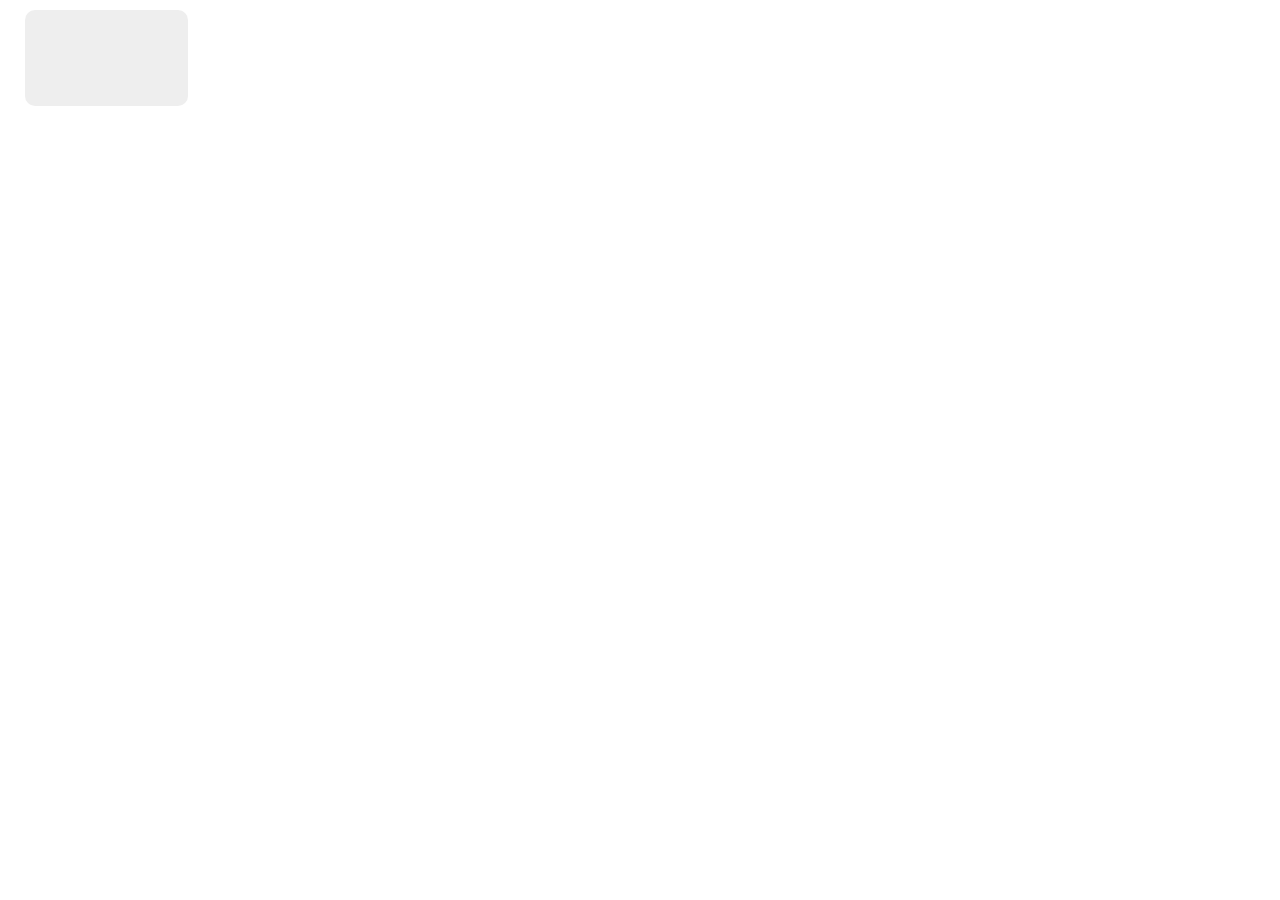
==== index.html @ aa8cee78 "Initalize Pep's website project" ====
<!DOCTYPE html>
<html>
    <head>
        <link rel="stylesheet" href="assets/css/stylesheet.css">
        <link rel="stylesheet" href="https://maxcdn.bootstrapcdn.com/bootstrap/3.3.5/css/bootstrap.min.css">

        <title>Pep's Peddlers - Home</title>
        <link rel="icon" href="assets/images/Peps-logo.jpg">
    </head>
    <body>

        <div class="col-md-2">
            <div class="jumbotron" id="sidebar">
                
            </div>
        </div>           
    </body>
</html>
---- assets/css/stylesheet.css ----
#sidebar {
    border-radius: 10px;
    height: 100%;
    margin: 10px;

}
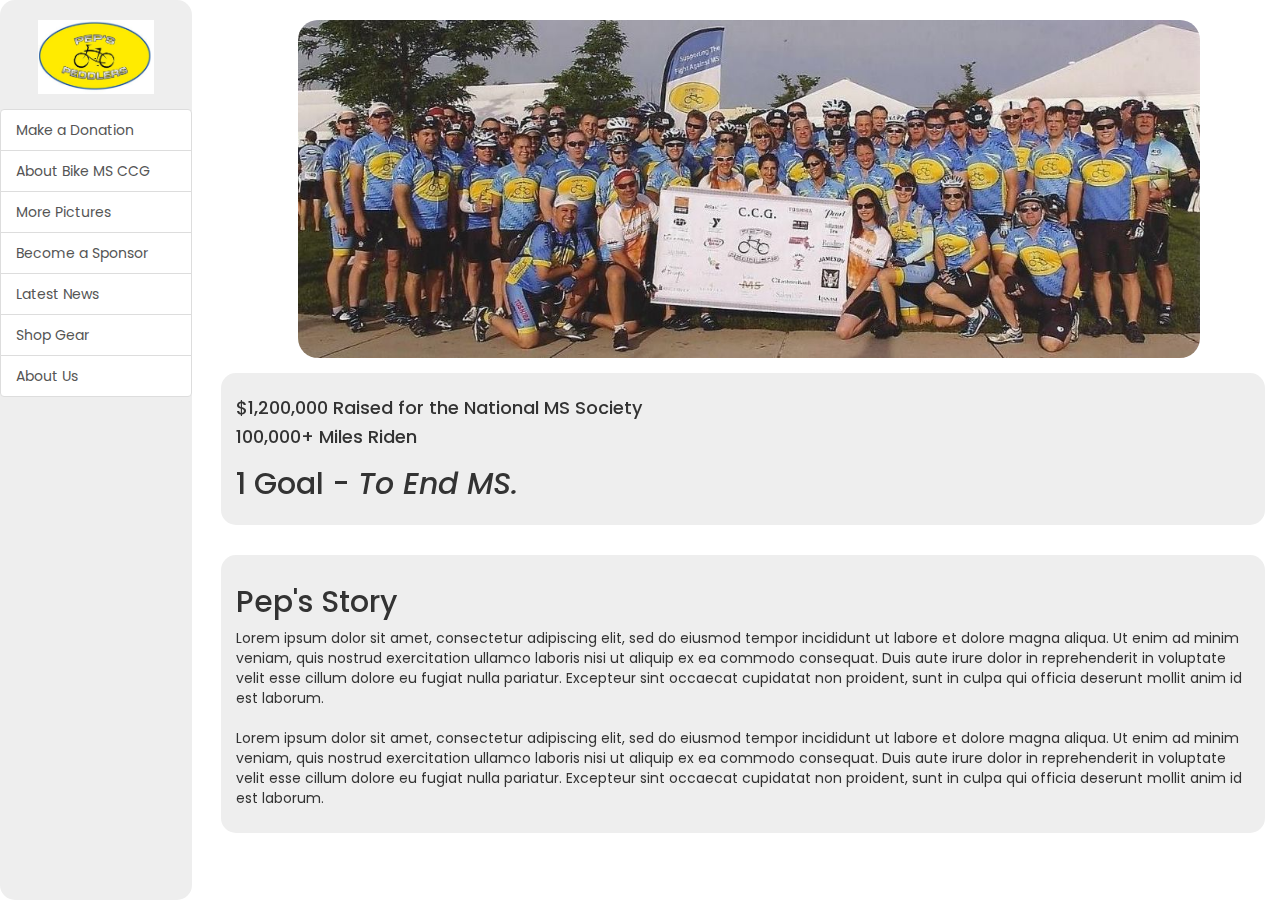
==== commit 580cd4af: "website concept" ====
--- a/index.html
+++ b/index.html
@@ -8,11 +8,59 @@
         <link rel="icon" href="assets/images/Peps-logo.jpg">
     </head>
     <body>
+        <div id="sidebarWrapper">
+            <div class="row">
+                <div class="col-lg-2">
+                    <div class="jumbotron" id="sidebarJT">
+                        <div class="bg-light border-right min-vh-100" id="sidebar-wrapper">
+                            <div class="sidebar-heading">
+                                <img src="assets/images/Peps-logo.jpg" id="logo">
+                            </div>
+                            <div class="list-group list-group-flush overflow-auto vh-100">
+                                <a href="#" class="list-group-item list-group-item-action bg-light">Make a Donation</a>
+                                <a href="#" class="list-group-item list-group-item-action bg-light">About Bike MS CCG</a>
+                                <a href="#" class="list-group-item list-group-item-action bg-light">More Pictures</a>
+                                <a href="#" class="list-group-item list-group-item-action bg-light">Become a Sponsor</a>
+                                <a href="#" class="list-group-item list-group-item-action bg-light">Latest News</a>
+                                <a href="#" class="list-group-item list-group-item-action bg-light">Shop Gear</a>
+                                <a href="#" class="list-group-item list-group-item-action bg-light">About Us</a>
+                            </div>
+                        </div>
+                    </div>
+                </div>
+                <div class="col-lg-10">
+                    <br>
+                    <img src="assets/images/2015 Team.jpg" id="team">
+                    <div class="jumbotron" id="firstTB">
+                        <p><h4>$1,200,000 Raised for the National MS Society</h4>
+                            <h4>100,000+ Miles Riden</h4>
+                            <h2>1 Goal - <i>To End MS.</i></h2>
+                        </p>
+                    </div>
+                    <div class="jumbotron" id="pepsStory">
+                        <p><h2>Pep's Story</h2>
+                            Lorem ipsum dolor sit amet, consectetur adipiscing elit, sed do eiusmod tempor incididunt ut labore et dolore magna aliqua. 
+                            Ut enim ad minim veniam, quis nostrud exercitation ullamco laboris nisi ut aliquip ex ea commodo consequat. Duis aute irure dolor in 
+                            reprehenderit in voluptate velit esse cillum dolore eu fugiat nulla pariatur. Excepteur sint occaecat cupidatat non proident, sunt in 
+                            culpa qui officia deserunt mollit anim id est laborum.
+                            <br>
+                            <br>
+                            Lorem ipsum dolor sit amet, consectetur adipiscing elit, sed do eiusmod tempor incididunt ut labore et dolore magna aliqua. 
+                            Ut enim ad minim veniam, quis nostrud exercitation ullamco laboris nisi ut aliquip ex ea commodo consequat. Duis aute irure dolor in 
+                            reprehenderit in voluptate velit esse cillum dolore eu fugiat nulla pariatur. Excepteur sint occaecat cupidatat non proident, sunt in 
+                            culpa qui officia deserunt mollit anim id est laborum.
+                        </p>
+                    </div>
+                </div>
+            </div>
+        </div>  
+        <div id="pageContentWrapper">
+            <div class="container-fluid">
+                <div class="row">
+                    
+                </div>
+            </div>
+        </div>
 
-        <div class="col-md-2">
-            <div class="jumbotron" id="sidebar">
-                
-            </div>
-        </div>           
     </body>
 </html>
--- a/assets/css/stylesheet.css
+++ b/assets/css/stylesheet.css
@@ -1,6 +1,53 @@
-#sidebar {
-    border-radius: 10px;
-    height: 100%;
-    margin: 10px;
+@import "https://fonts.googleapis.com/css?family=Poppins:300,400,500,600,700";
 
+* {
+    font-family: 'Poppins', sans-serif;
+}
+
+.jumbotron {
+    border-radius: 15px;
+    padding: 15px;
+    margin: 15px;
+}
+
+#firstTB,
+#pepsStory {
+    margin-left: 2.5px;
+    padding-top: 10px;
+    padding-bottom: 10px;
+}
+
+#sidebarJT {
+    margin: 0px;
+    padding: 0px;
+    padding-top: 20px;
+
+    min-height: 100vh;
+    width: 15%;
+    position: fixed;
+}
+
+#logo {
+    width: 60%;
+    height: 60%;
+
+    margin: auto;
+    margin-bottom: 15px;
+    display: block;
+}
+
+ul {
+    padding: 15px;
+    margin: 15px;
+
+    list-style-type: none;
+}
+
+#team {
+    width: 85%;
+    height: 85%;
+    margin: auto;
+    display: block;
+
+    border-radius: 20px;
 }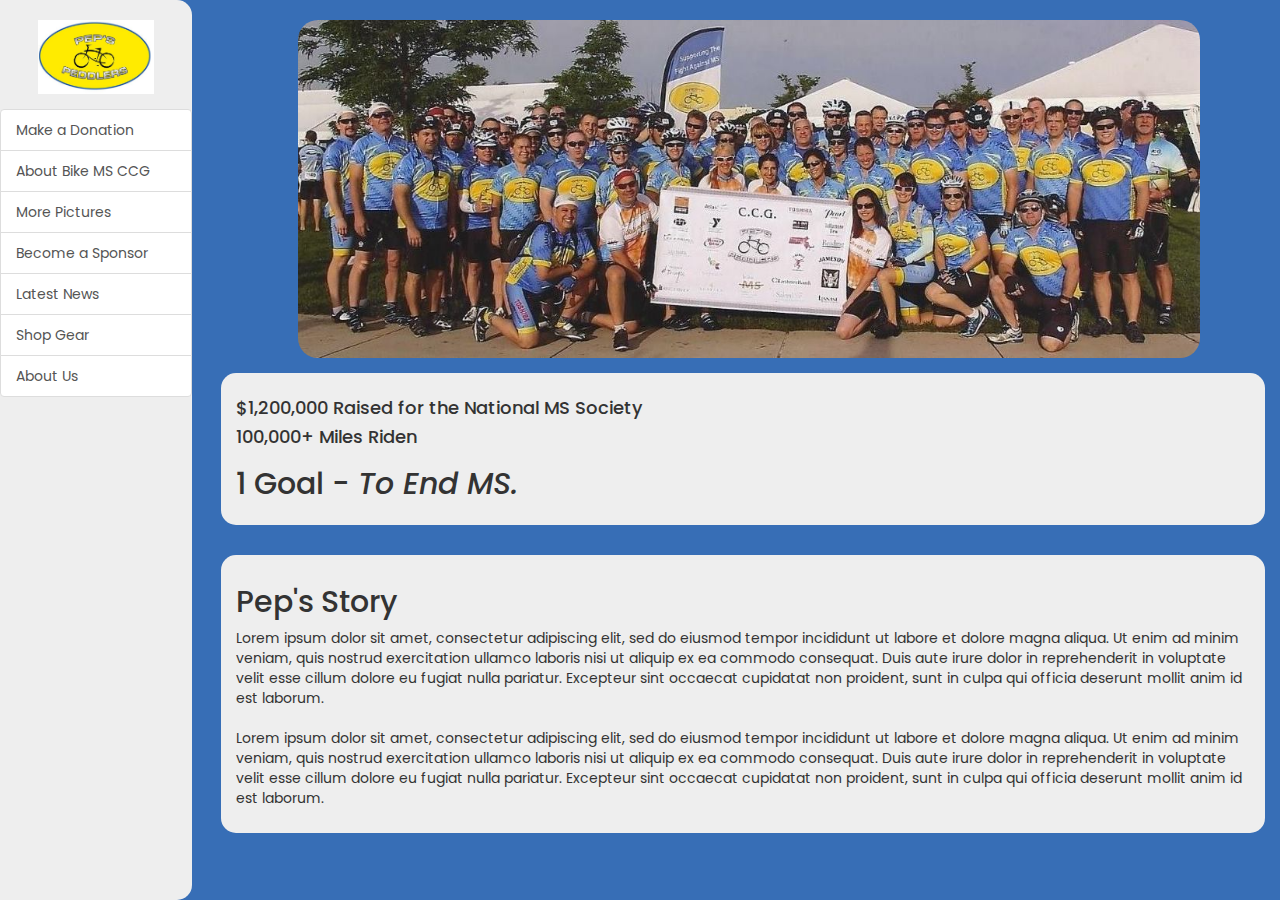
==== commit dd1731df: "udpates" ====
--- a/index.html
+++ b/index.html
@@ -16,7 +16,7 @@
                             <div class="sidebar-heading">
                                 <img src="assets/images/Peps-logo.jpg" id="logo">
                             </div>
-                            <div class="list-group list-group-flush overflow-auto vh-100">
+                            <div class="list-group list-group-flush overflow-auto vh-100" id="sidebar">
                                 <a href="#" class="list-group-item list-group-item-action bg-light">Make a Donation</a>
                                 <a href="#" class="list-group-item list-group-item-action bg-light">About Bike MS CCG</a>
                                 <a href="#" class="list-group-item list-group-item-action bg-light">More Pictures</a>
@@ -28,7 +28,7 @@
                         </div>
                     </div>
                 </div>
-                <div class="col-lg-10">
+                <div class="col-lg-10" id="pageContent">
                     <br>
                     <img src="assets/images/2015 Team.jpg" id="team">
                     <div class="jumbotron" id="firstTB">
@@ -54,13 +54,5 @@
                 </div>
             </div>
         </div>  
-        <div id="pageContentWrapper">
-            <div class="container-fluid">
-                <div class="row">
-                    
-                </div>
-            </div>
-        </div>
-
     </body>
 </html>
--- a/assets/css/stylesheet.css
+++ b/assets/css/stylesheet.css
@@ -2,6 +2,11 @@
 
 * {
     font-family: 'Poppins', sans-serif;
+}
+
+body,
+#pageContent {
+    background-color: rgb(55, 110, 182) !important;
 }
 
 .jumbotron {
@@ -21,6 +26,8 @@
     margin: 0px;
     padding: 0px;
     padding-top: 20px;
+    border-top-left-radius: 0px;
+    border-bottom-left-radius: 0px;
 
     min-height: 100vh;
     width: 15%;
@@ -50,4 +57,8 @@
     display: block;
 
     border-radius: 20px;
+}
+
+.list-group-item:hover {
+    background-color: rgba(251, 255, 0, 0.815) !important;
 }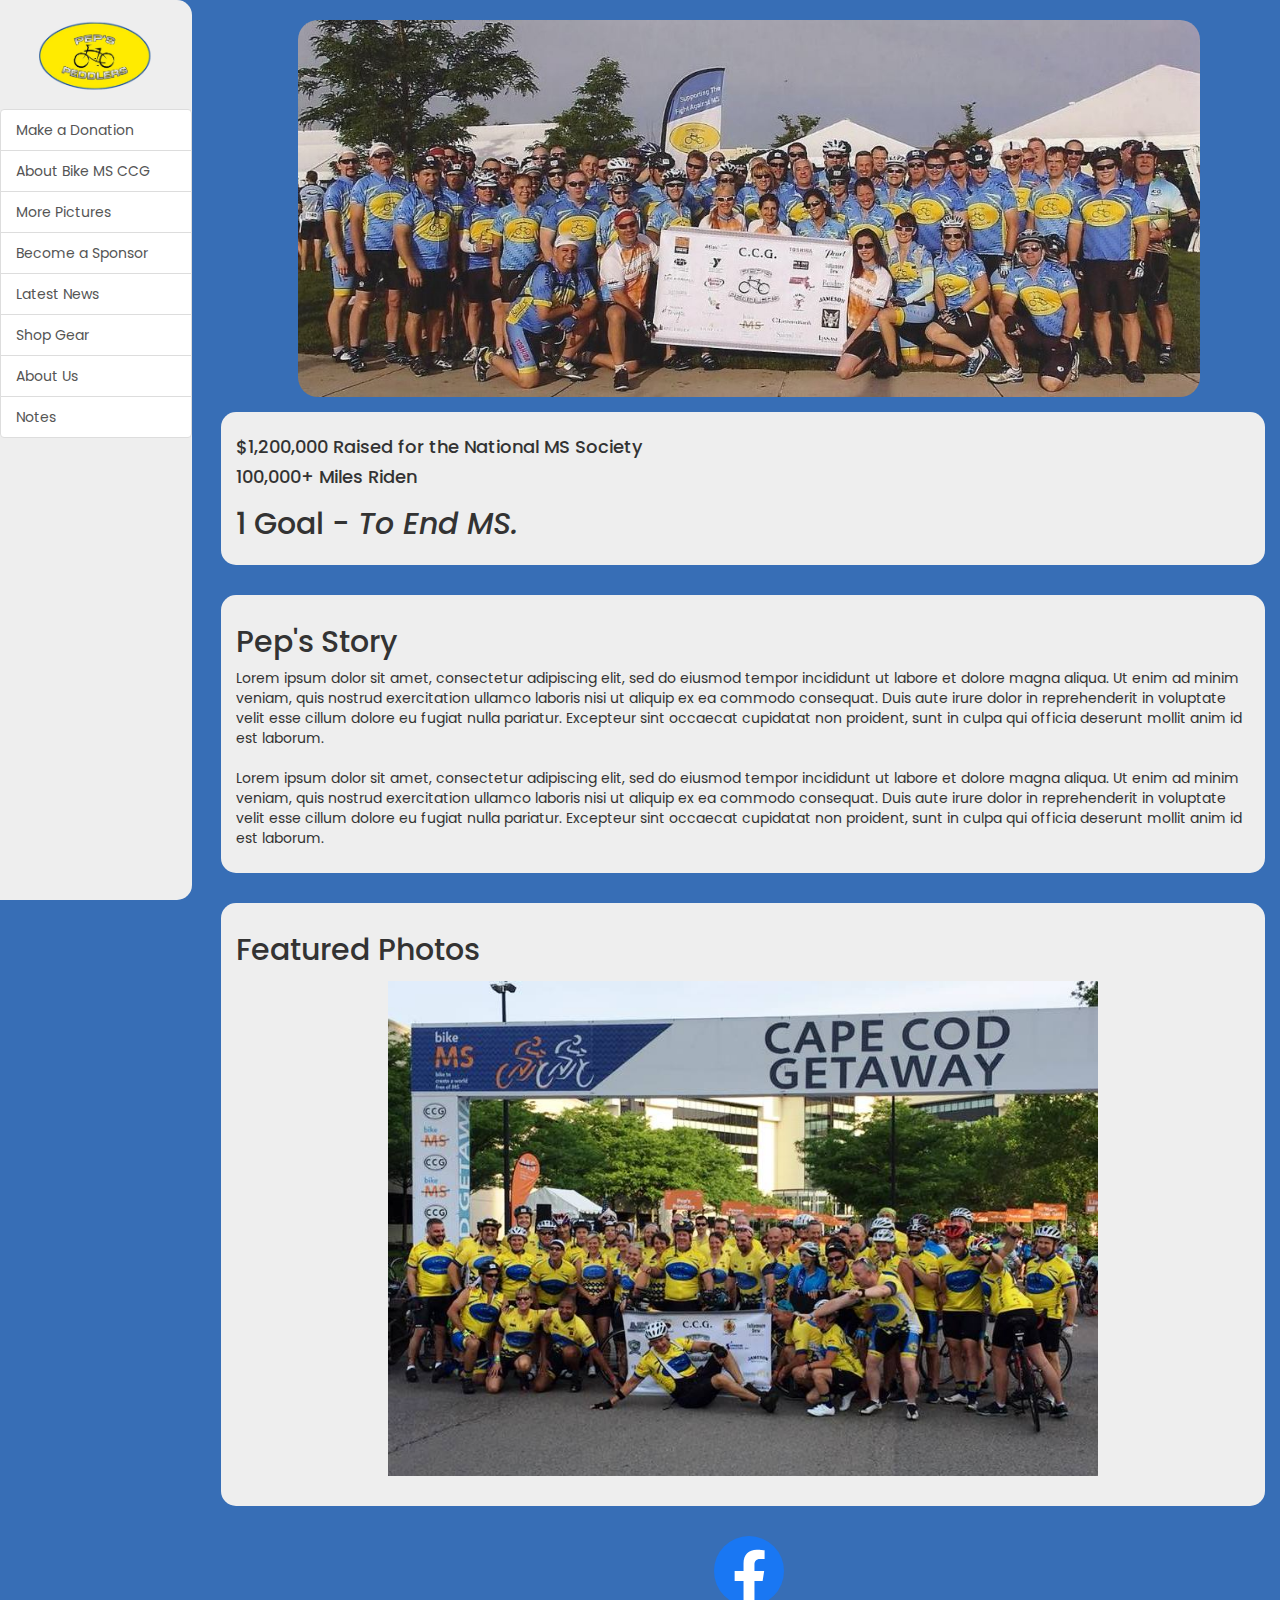
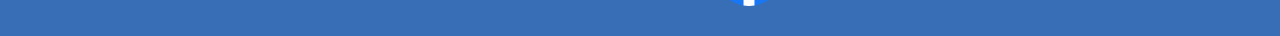
==== commit 9bc41e68: "Photo carousel, notes page" ====
--- a/index.html
+++ b/index.html
@@ -3,7 +3,7 @@
     <head>
         <link rel="stylesheet" href="assets/css/stylesheet.css">
         <link rel="stylesheet" href="https://maxcdn.bootstrapcdn.com/bootstrap/3.3.5/css/bootstrap.min.css">
-
+        
         <title>Pep's Peddlers - Home</title>
         <link rel="icon" href="assets/images/Peps-logo.jpg">
     </head>
@@ -14,7 +14,7 @@
                     <div class="jumbotron" id="sidebarJT">
                         <div class="bg-light border-right min-vh-100" id="sidebar-wrapper">
                             <div class="sidebar-heading">
-                                <img src="assets/images/Peps-logo.jpg" id="logo">
+                                <img src="assets/images/Peps-logo.png" id="logo">
                             </div>
                             <div class="list-group list-group-flush overflow-auto vh-100" id="sidebar">
                                 <a href="#" class="list-group-item list-group-item-action bg-light">Make a Donation</a>
@@ -24,6 +24,7 @@
                                 <a href="#" class="list-group-item list-group-item-action bg-light">Latest News</a>
                                 <a href="#" class="list-group-item list-group-item-action bg-light">Shop Gear</a>
                                 <a href="#" class="list-group-item list-group-item-action bg-light">About Us</a>
+                                <a href="notes.html" class="list-group-item list-group-item-action bg-light">Notes</a>
                             </div>
                         </div>
                     </div>
@@ -51,8 +52,19 @@
                             culpa qui officia deserunt mollit anim id est laborum.
                         </p>
                     </div>
+                    <div class="jumbotron" id="photos">
+                        <p><h2>Featured Photos</h2></p>
+                        <!-- Carousel -->
+                        <img class="carouselItem" src="assets/images/2018 Team.jpg">
+                    </div>
+                    <table class="logos">
+                        <tr>
+                            <td><a href="https://www.facebook.com/groups/189771727712437/"><img class="links" src="assets/images/facebook.svg"></a></td>
+                        </tr>                        
+                    </table>
                 </div>
             </div>
         </div>  
+        <script src="https://cdn.jsdelivr.net/npm/bootstrap@5.1.3/dist/js/bootstrap.bundle.min.js" integrity="sha384-ka7Sk0Gln4gmtz2MlQnikT1wXgYsOg+OMhuP+IlRH9sENBO0LRn5q+8nbTov4+1p" crossorigin="anonymous"></script>
     </body>
 </html>
--- a/assets/css/stylesheet.css
+++ b/assets/css/stylesheet.css
@@ -20,6 +20,12 @@
     margin-left: 2.5px;
     padding-top: 10px;
     padding-bottom: 10px;
+}
+
+#photos {
+    margin-left: 2.5px;
+    padding-top: 10px;
+    padding-bottom: 30px;
 }
 
 #sidebarJT {
@@ -61,4 +67,30 @@
 
 .list-group-item:hover {
     background-color: rgba(251, 255, 0, 0.815) !important;
+}
+
+.carouselItem {
+    height: 70%;
+    width: 70%;
+    margin: auto;
+    display: block;
+}
+
+.note {
+    padding-left: 350px;
+}
+
+.links {
+    height: 100px;
+    width: 100px;
+    margin: auto;
+    display: block;
+
+    padding-bottom: 30px;
+
+}
+
+.logos {
+    margin-left: auto;
+    margin-right: auto;
 }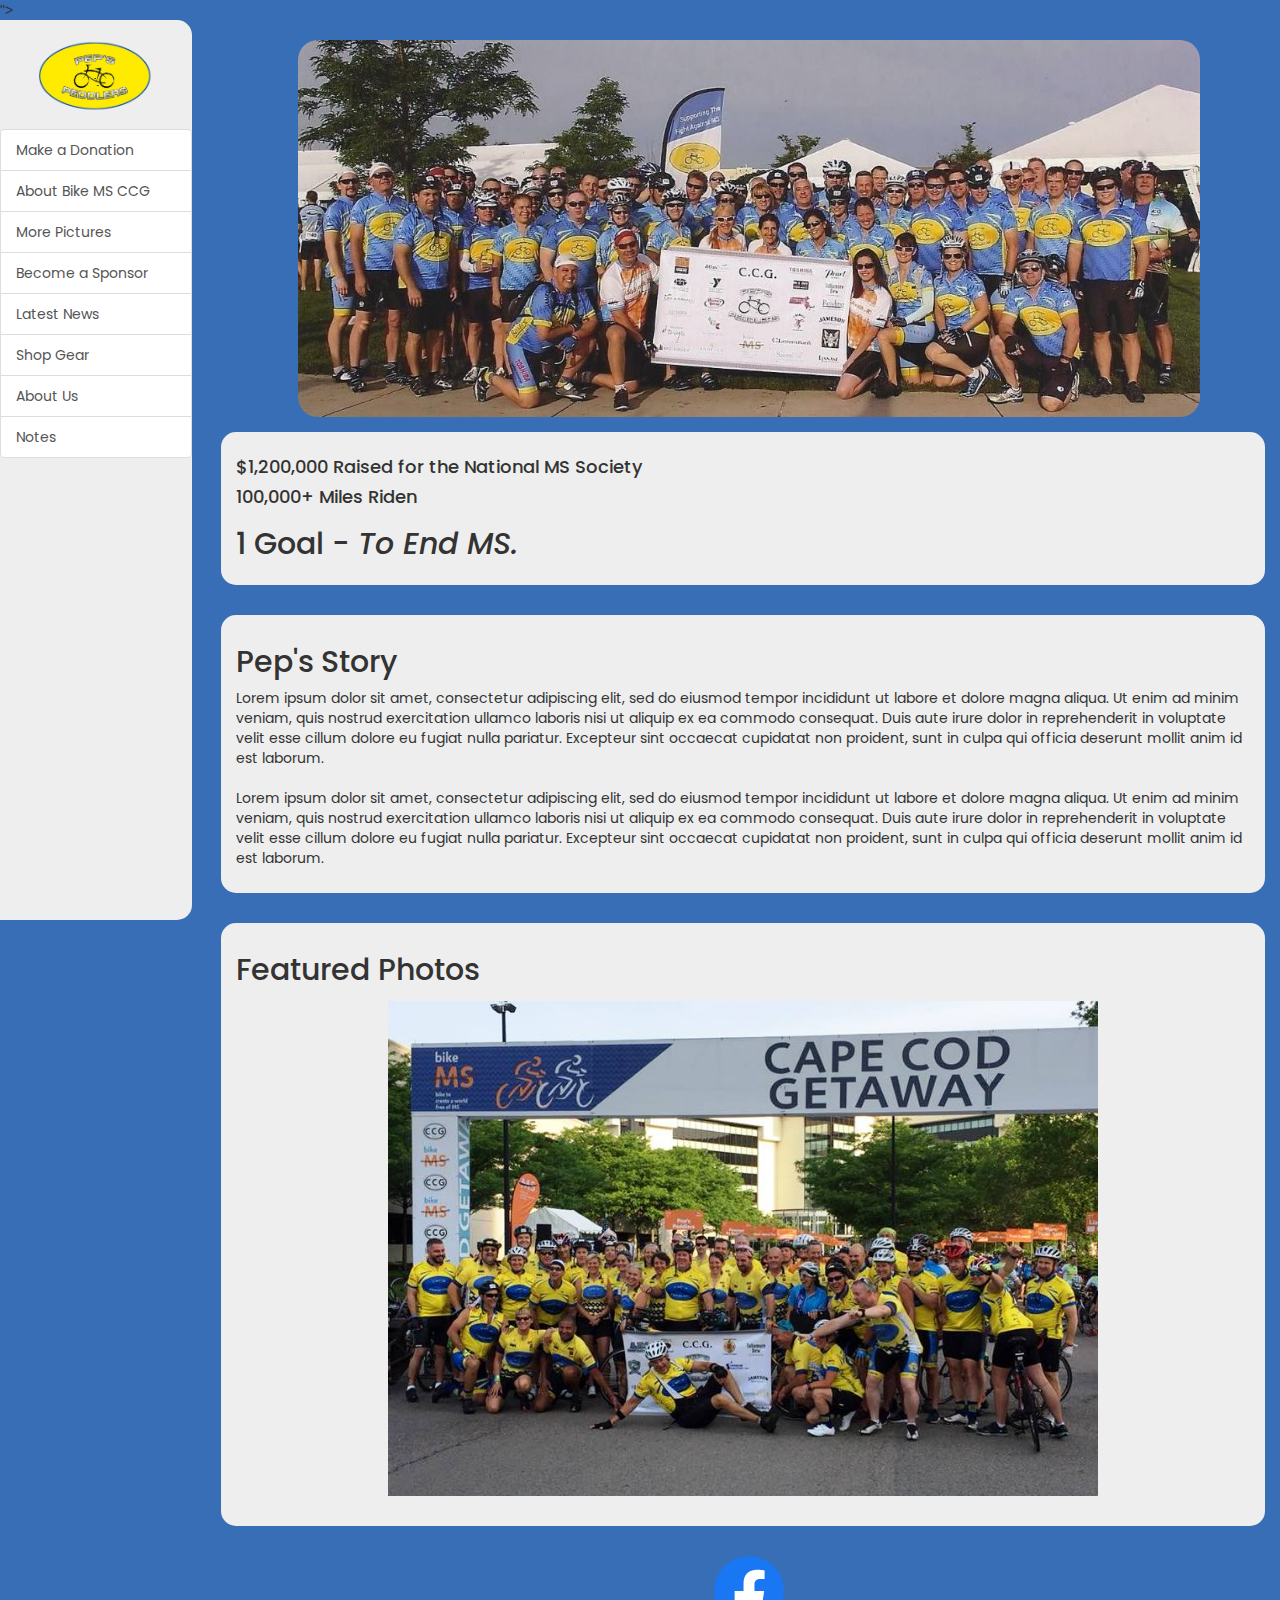
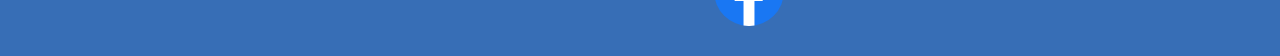
==== commit 59b4c645: "Update index.html" ====
--- a/index.html
+++ b/index.html
@@ -1,7 +1,7 @@
 <!DOCTYPE html>
 <html>
     <head>
-        <link rel="stylesheet" href="assets/css/stylesheet.css">
+        <link rel="stylesheet" href="./assets/css/stylesheet.css" type="text/css">">
         <link rel="stylesheet" href="https://maxcdn.bootstrapcdn.com/bootstrap/3.3.5/css/bootstrap.min.css">
         
         <title>Pep's Peddlers - Home</title>
--- a/assets/css/stylesheet.css
+++ b/assets/css/stylesheet.css
@@ -93,4 +93,6 @@
 .logos {
     margin-left: auto;
     margin-right: auto;
-}+}
+
+* {}